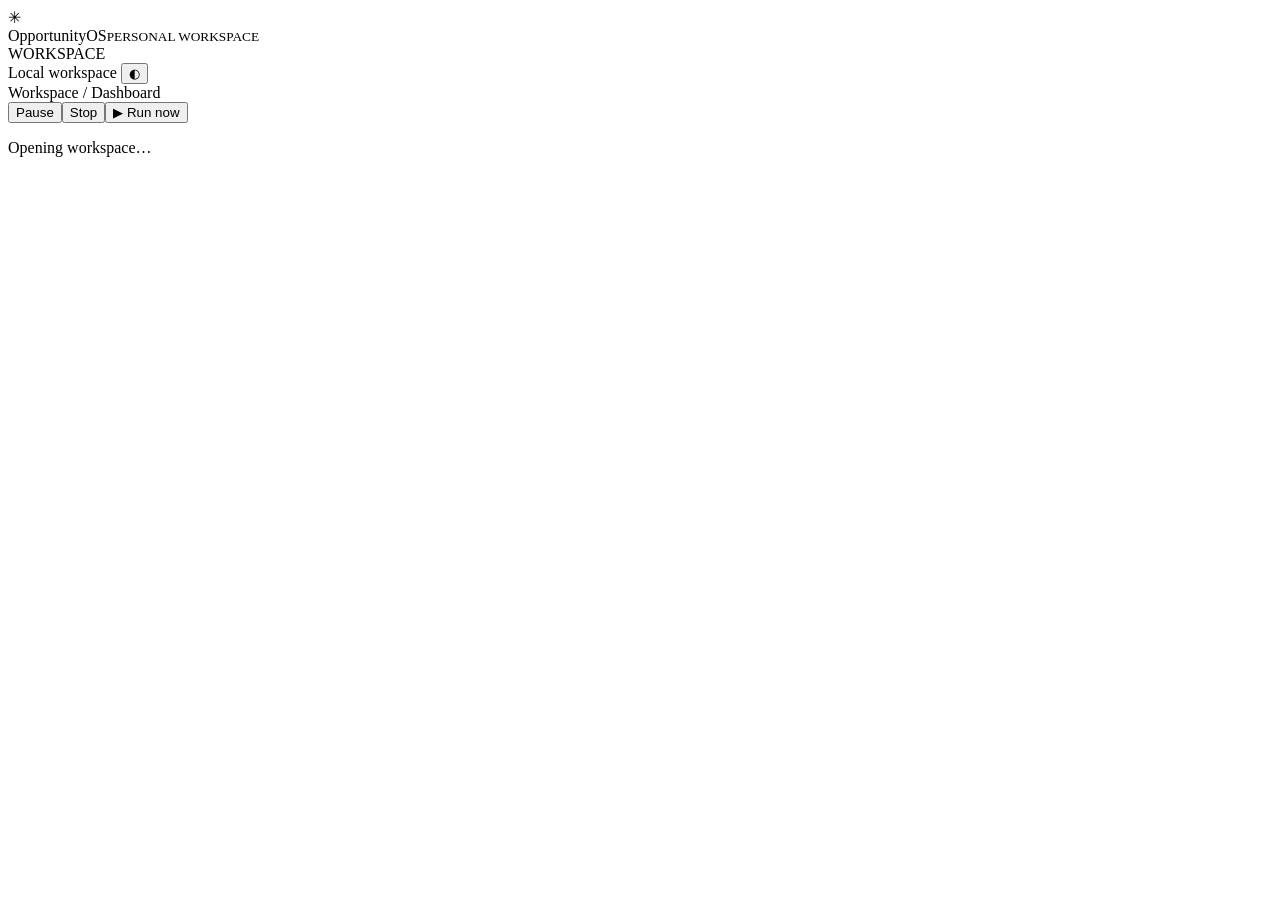
==== opportunityos/static/index.html @ 5598b276 "Build local opportunity discovery and application review MVP" ====
<!doctype html>
<html lang="en" data-theme="light">
<head>
<meta charset="utf-8">
<meta name="viewport" content="width=device-width,initial-scale=1">
<title>OpportunityOS · Personal workspace</title>
<link rel="stylesheet" href="/style.css">
<script src="/app.js" defer></script>
</head>
<body>
<div class="shell">
<aside class="sidebar">
  <div class="brand"><span class="mark">✳</span><div>OpportunityOS<small>PERSONAL WORKSPACE</small></div></div>
  <div class="nav-label">WORKSPACE</div>
  <nav id="nav" aria-label="Workspace"></nav>
  <div class="sidebar-foot"><span class="dot"></span> Local workspace <button id="theme" aria-label="Toggle color theme">◐</button></div>
</aside>
<main>
  <header class="top"><span id="crumb">Workspace / Dashboard</span><div class="agent"><span id="agent-status"></span><button id="pause">Pause</button><button id="stop">Stop</button><button id="run" class="primary">▶ Run now</button></div></header>
  <div id="content" aria-live="off"><p>Opening workspace…</p></div>
</main>
</div>
<dialog id="detail" aria-labelledby="detail-title"><article id="detail-body"></article><form method="dialog"><button>Close</button></form></dialog>
<div id="toast" role="status"></div>
</body>
</html>
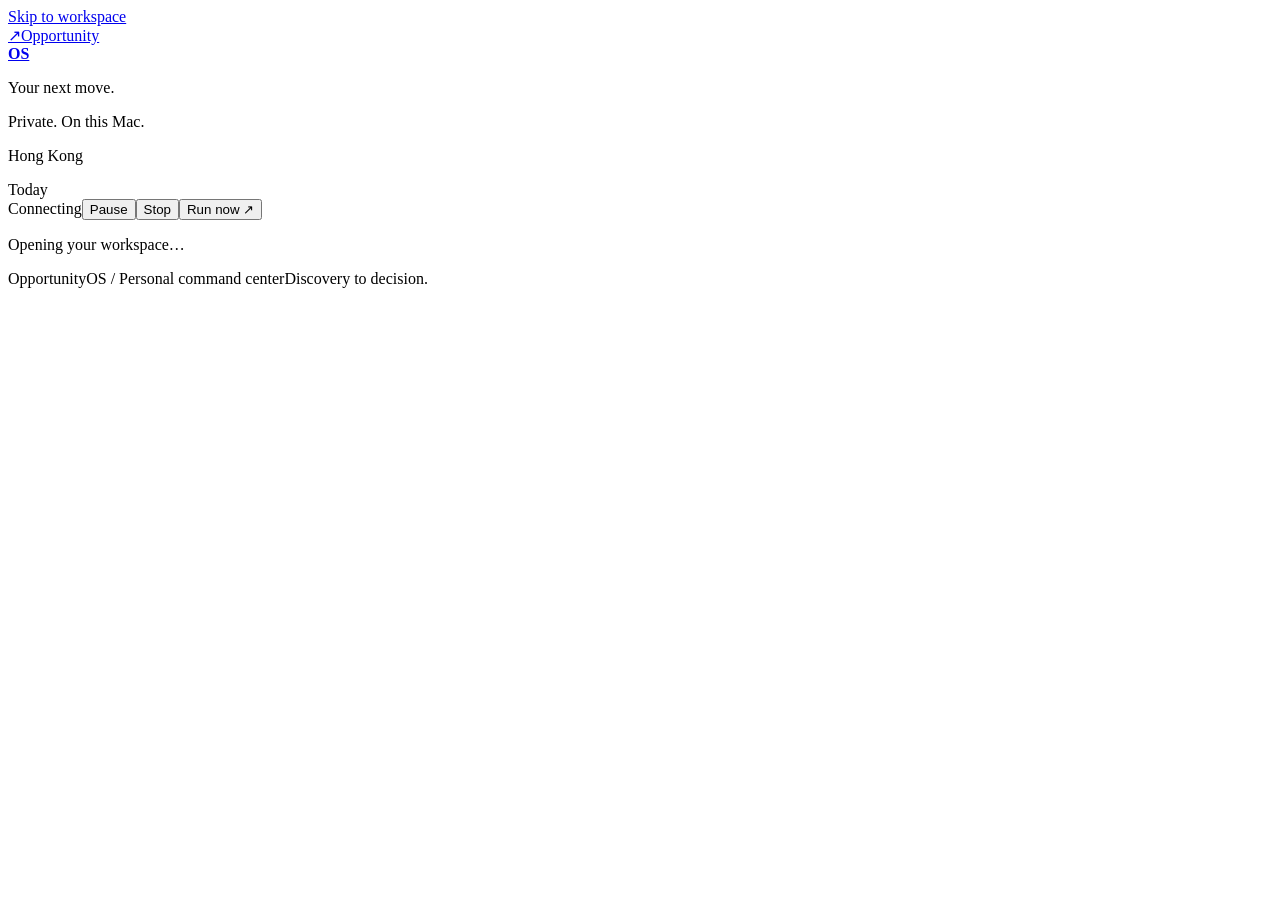
==== commit 7bd7b00b: "Redesign frontend as a deadline-driven dark command center" ====
--- a/opportunityos/static/index.html
+++ b/opportunityos/static/index.html
@@ -1,26 +1,30 @@
 <!doctype html>
-<html lang="en" data-theme="light">
+<html lang="en" data-theme="dark">
 <head>
 <meta charset="utf-8">
 <meta name="viewport" content="width=device-width,initial-scale=1">
-<title>OpportunityOS · Personal workspace</title>
+<meta name="theme-color" content="#171512">
+<title>OpportunityOS — Today</title>
 <link rel="stylesheet" href="/style.css">
 <script src="/app.js" defer></script>
 </head>
 <body>
+<a href="#content" class="skip-link">Skip to workspace</a>
 <div class="shell">
 <aside class="sidebar">
-  <div class="brand"><span class="mark">✳</span><div>OpportunityOS<small>PERSONAL WORKSPACE</small></div></div>
-  <div class="nav-label">WORKSPACE</div>
+  <a class="brand" href="#today" aria-label="OpportunityOS Today"><span class="brand-symbol" aria-hidden="true">↗</span><span>Opportunity<br><b>OS</b></span></a>
+  <p class="workspace-note">Your next move.</p>
   <nav id="nav" aria-label="Workspace"></nav>
-  <div class="sidebar-foot"><span class="dot"></span> Local workspace <button id="theme" aria-label="Toggle color theme">◐</button></div>
+  <div class="sidebar-foot"><span class="connection-dot" aria-hidden="true"></span> Private. On this Mac.<p>Hong Kong <span id="clock"></span></p></div>
 </aside>
 <main>
-  <header class="top"><span id="crumb">Workspace / Dashboard</span><div class="agent"><span id="agent-status"></span><button id="pause">Pause</button><button id="stop">Stop</button><button id="run" class="primary">▶ Run now</button></div></header>
-  <div id="content" aria-live="off"><p>Opening workspace…</p></div>
+  <header class="top"><span id="crumb">Today</span><div class="agent"><span id="agent-status">Connecting</span><button id="pause">Pause</button><button id="stop">Stop</button><button id="run" class="primary">Run now <span aria-hidden="true">↗</span></button></div></header>
+  <div id="content" tabindex="-1"><p class="empty">Opening your workspace…</p></div>
+  <footer class="workspace-footer"><span>OpportunityOS / Personal command center</span><span>Discovery to decision.</span></footer>
 </main>
 </div>
-<dialog id="detail" aria-labelledby="detail-title"><article id="detail-body"></article><form method="dialog"><button>Close</button></form></dialog>
+<dialog id="detail" aria-labelledby="detail-title"><div class="drawer-head"><span>Opportunity / Evidence & preparation</span><form method="dialog"><button aria-label="Close opportunity">Close <kbd>Esc</kbd></button></form></div><article id="detail-body"></article></dialog>
+<dialog id="confirm" aria-labelledby="confirm-title"><form id="confirm-form"><h2 id="confirm-title"></h2><p id="confirm-description"></p><label id="confirm-label">Portal confirmation evidence<textarea name="evidence" required></textarea></label><div class="row"><button type="button" id="cancel-confirm">Cancel</button><button class="primary">Record submission</button></div></form></dialog>
 <div id="toast" role="status"></div>
 </body>
 </html>
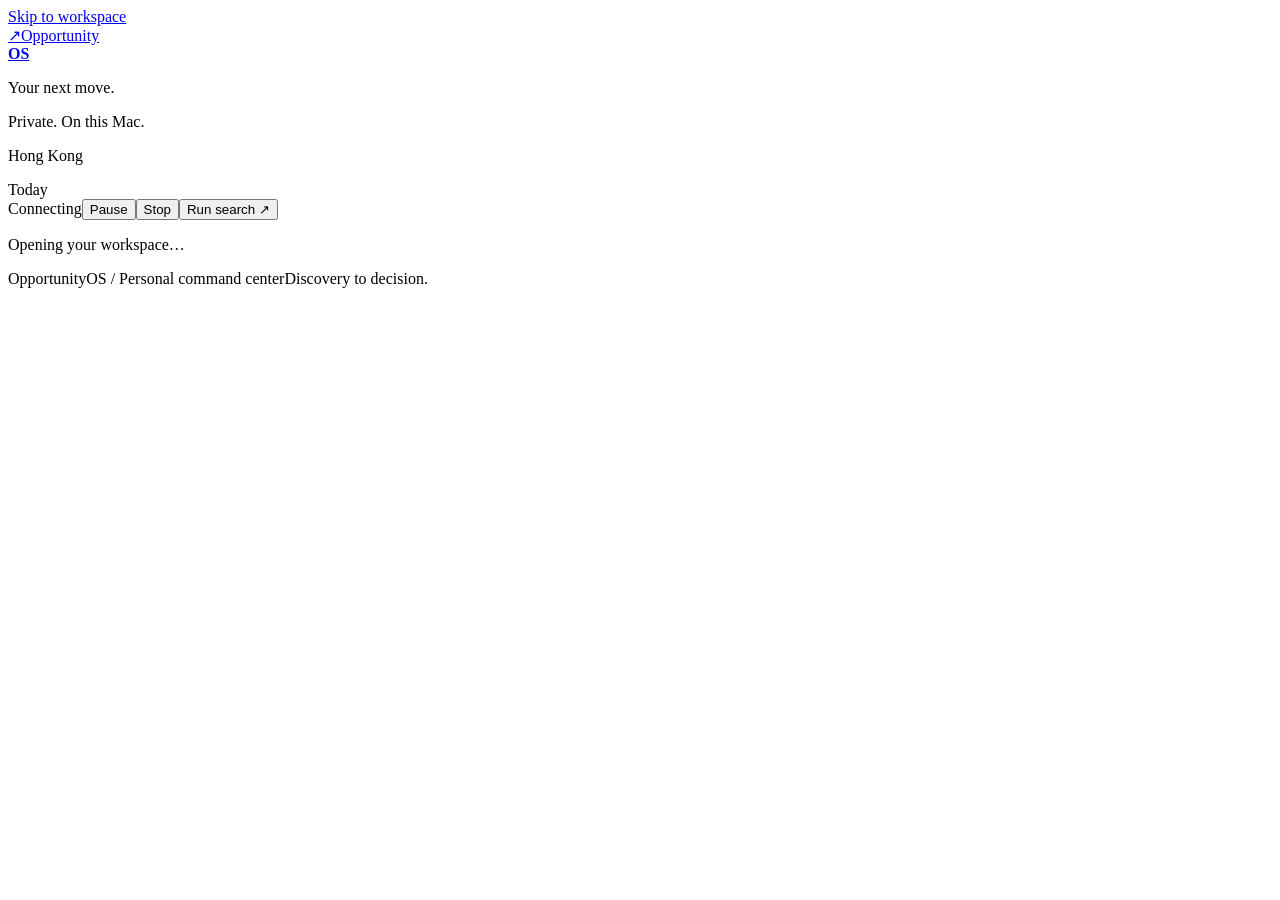
==== commit 5f827496: "Make opportunity discovery manual and release Ollama memory" ====
--- a/opportunityos/static/index.html
+++ b/opportunityos/static/index.html
@@ -18,7 +18,7 @@
   <div class="sidebar-foot"><span class="connection-dot" aria-hidden="true"></span> Private. On this Mac.<p>Hong Kong <span id="clock"></span></p></div>
 </aside>
 <main>
-  <header class="top"><span id="crumb">Today</span><div class="agent"><span id="agent-status">Connecting</span><button id="pause">Pause</button><button id="stop">Stop</button><button id="run" class="primary">Run now <span aria-hidden="true">↗</span></button></div></header>
+  <header class="top"><span id="crumb">Today</span><div class="agent"><span id="agent-status">Connecting</span><button id="pause">Pause</button><button id="stop">Stop</button><button id="run" class="primary">Run search <span aria-hidden="true">↗</span></button></div></header>
   <div id="content" tabindex="-1"><p class="empty">Opening your workspace…</p></div>
   <footer class="workspace-footer"><span>OpportunityOS / Personal command center</span><span>Discovery to decision.</span></footer>
 </main>
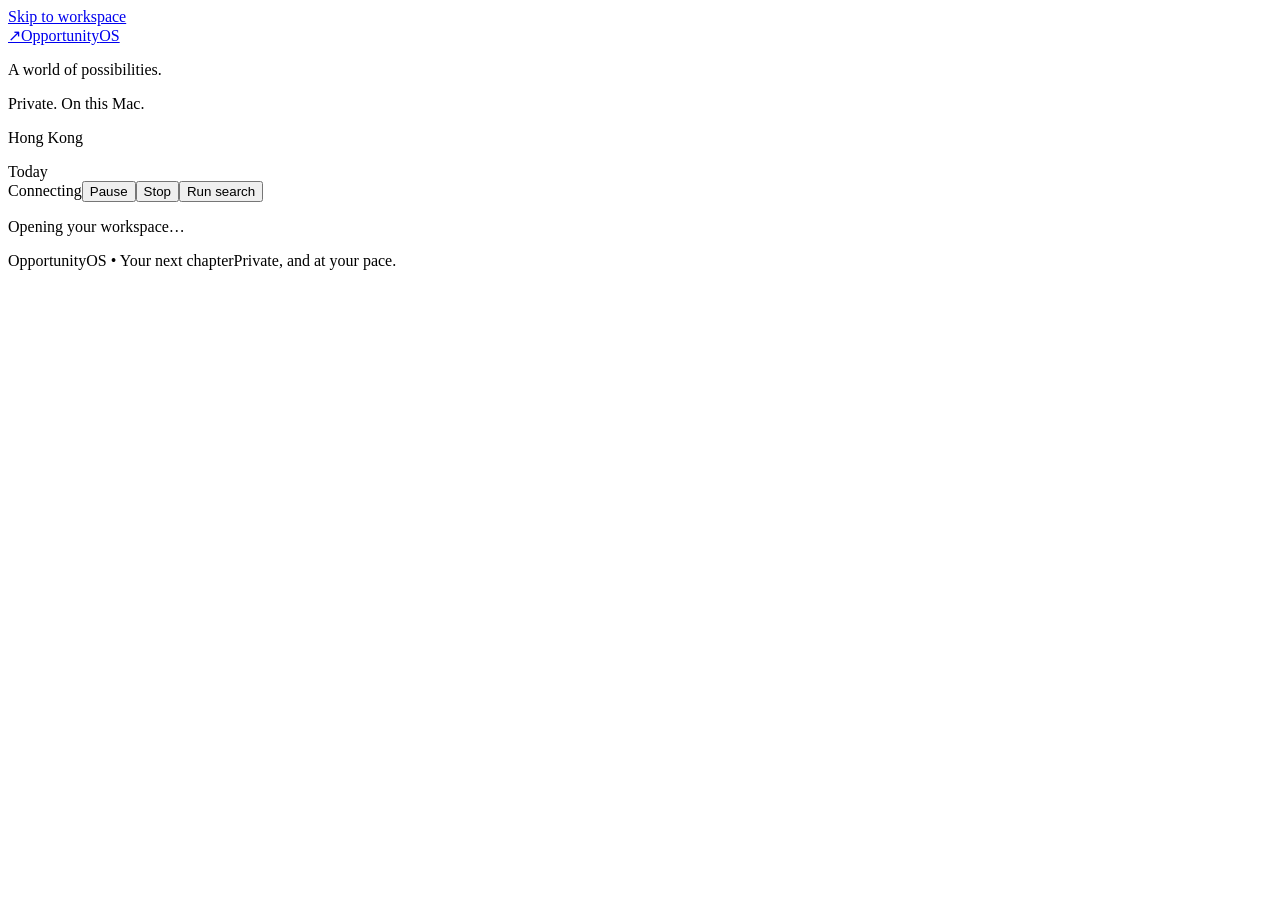
==== commit c1d9596b: "Redesign workspace with light surfaces and existing landscape" ====
--- a/opportunityos/static/index.html
+++ b/opportunityos/static/index.html
@@ -1,9 +1,9 @@
 <!doctype html>
-<html lang="en" data-theme="dark">
+<html lang="en" data-theme="light">
 <head>
 <meta charset="utf-8">
 <meta name="viewport" content="width=device-width,initial-scale=1">
-<meta name="theme-color" content="#171512">
+<meta name="theme-color" content="#f2f6fc">
 <title>OpportunityOS — Today</title>
 <link rel="stylesheet" href="/style.css">
 <script src="/app.js" defer></script>
@@ -12,15 +12,15 @@
 <a href="#content" class="skip-link">Skip to workspace</a>
 <div class="shell">
 <aside class="sidebar">
-  <a class="brand" href="#today" aria-label="OpportunityOS Today"><span class="brand-symbol" aria-hidden="true">↗</span><span>Opportunity<br><b>OS</b></span></a>
-  <p class="workspace-note">Your next move.</p>
+  <a class="brand" href="#today" aria-label="OpportunityOS Today"><span class="brand-symbol" aria-hidden="true">↗</span><span>Opportunity<span class="brand-os">OS</span></span></a>
+  <p class="workspace-note">A world of possibilities.</p>
   <nav id="nav" aria-label="Workspace"></nav>
   <div class="sidebar-foot"><span class="connection-dot" aria-hidden="true"></span> Private. On this Mac.<p>Hong Kong <span id="clock"></span></p></div>
 </aside>
 <main>
-  <header class="top"><span id="crumb">Today</span><div class="agent"><span id="agent-status">Connecting</span><button id="pause">Pause</button><button id="stop">Stop</button><button id="run" class="primary">Run search <span aria-hidden="true">↗</span></button></div></header>
+  <header class="top"><span id="crumb">Today</span><div class="agent"><span id="agent-status">Connecting</span><button id="pause">Pause</button><button id="stop">Stop</button><button id="run" class="primary">Run search</button></div></header>
   <div id="content" tabindex="-1"><p class="empty">Opening your workspace…</p></div>
-  <footer class="workspace-footer"><span>OpportunityOS / Personal command center</span><span>Discovery to decision.</span></footer>
+  <footer class="workspace-footer"><span>OpportunityOS • Your next chapter</span><span>Private, and at your pace.</span></footer>
 </main>
 </div>
 <dialog id="detail" aria-labelledby="detail-title"><div class="drawer-head"><span>Opportunity / Evidence & preparation</span><form method="dialog"><button aria-label="Close opportunity">Close <kbd>Esc</kbd></button></form></div><article id="detail-body"></article></dialog>
